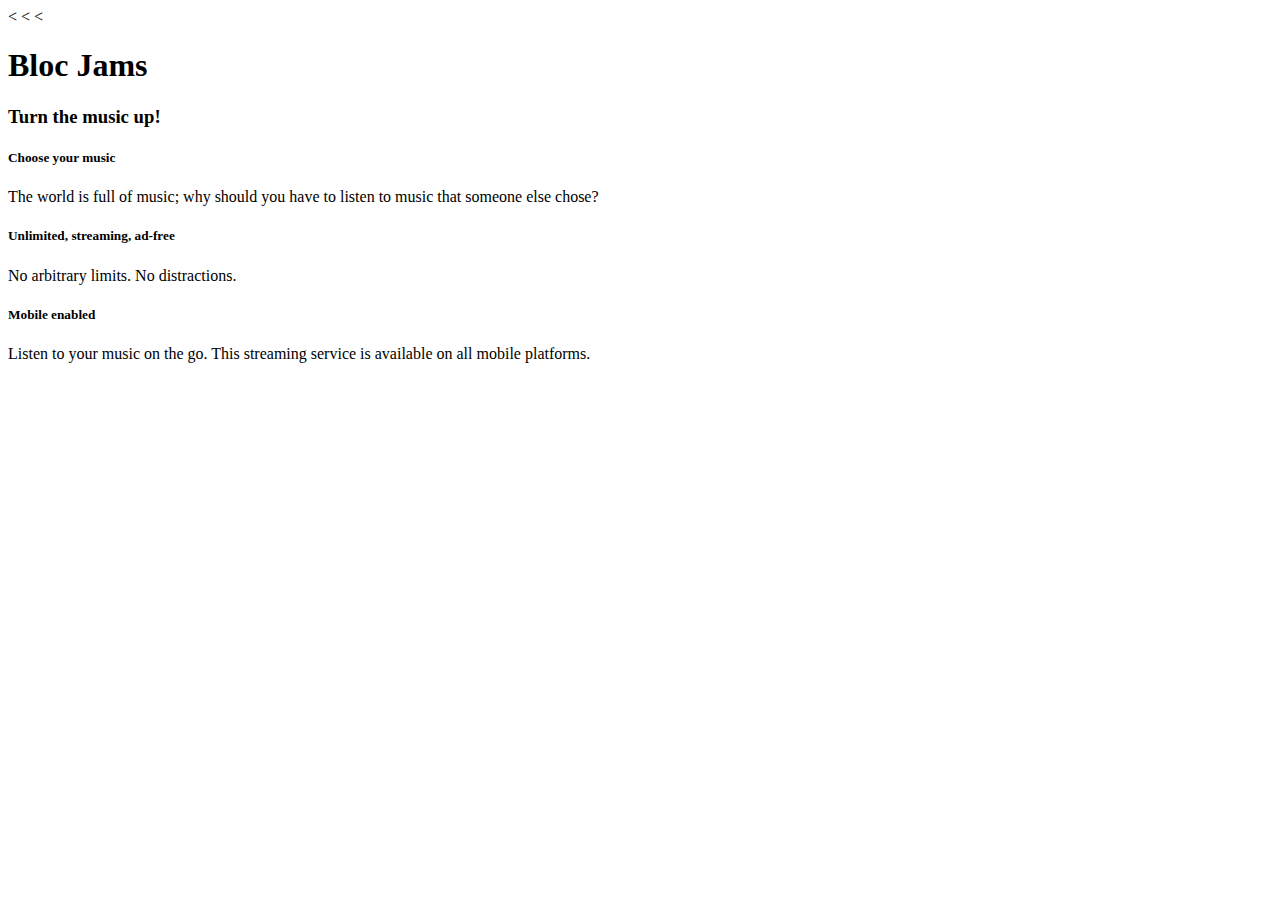
==== index.html @ c48eb19d "first commit" ====
<!DOCTYPE html>
<<html>
	<<head>
		<title>Bloc Jams</title>
	</head>
	<<body>
		<div> <!-- navigation bar -->
			
		</div>
		<div> <!--hero content -->
			<h1>Bloc Jams</h1>
			<h3>Turn the music up!</h3>
		</div>
		<div> <!-- selling points -->
			<div>
				<h5>Choose your music</h5>
				<p>The world is full of music; why should you have to listen to music that someone else chose?</p>
			</div>
			<div>
				<h5>Unlimited, streaming, ad-free</h5>
				<p>No arbitrary limits. No distractions.</p>
			</div>
			<div>
				<h5>Mobile enabled</h5>
				<p>Listen to your music on the go. This streaming service is available on all mobile platforms.</p>
			</div>
		</div>
	</body>
</html>
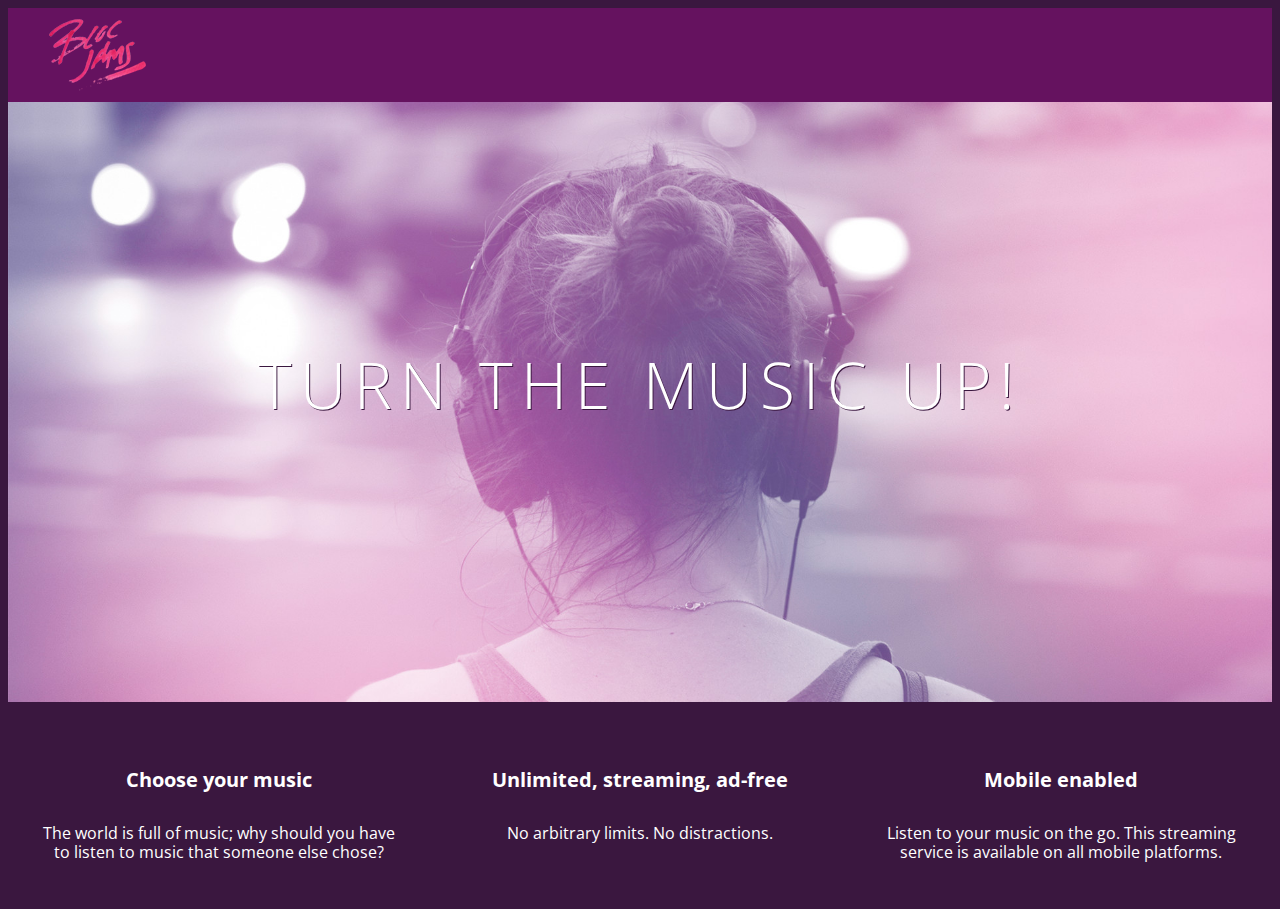
==== commit ad8cc7f8: "checkpoint 7" ====
--- a/index.html
+++ b/index.html
@@ -1,29 +1,35 @@
 <!DOCTYPE html>
-<<html>
-	<<head>
+<html>
+	<head>
 		<title>Bloc Jams</title>
+		<link rel="stylesheet" type="text/css" href="http://fonts.googleapis.com/css?family=Open+Sans:400,800,600,700,300">
+		<link rel="stylesheet" type="text/css" href="http://code.ionicframework.com/ionicons/2.0.1/css/ionicons.min.css">
+		<link rel="stylesheet" type="text/css" href="styles/normalize.css">
+		<link rel="stylesheet" type="text/css" href="styles/main.css">
 	</head>
-	<<body>
-		<div> <!-- navigation bar -->
-			
-		</div>
-		<div> <!--hero content -->
-			<h1>Bloc Jams</h1>
-			<h3>Turn the music up!</h3>
-		</div>
-		<div> <!-- selling points -->
-			<div>
-				<h5>Choose your music</h5>
-				<p>The world is full of music; why should you have to listen to music that someone else chose?</p>
+	<body class="landing">
+		<nav class="navbar"> <!-- navigation bar -->
+			<img src="assets/images/bloc_jams_logo.png" alt="bloc jams logo" class="logo">
+		</nav>
+		<section class="hero-content"> <!--hero content -->
+			<h1 class="hero-title">Turn the music up!</h1>
+		</section>
+		<section class="selling-points"> <!-- selling points -->
+			<div class="point">
+				<span class="ion-music-note"></span>
+				<h5 class="point-title">Choose your music</h5>
+				<p class="point-description">The world is full of music; why should you have to listen to music that someone else chose?</p>
 			</div>
-			<div>
-				<h5>Unlimited, streaming, ad-free</h5>
-				<p>No arbitrary limits. No distractions.</p>
+			<div class="point">
+				<span class="ion-radio-waves"></span>
+				<h5 class="point-title">Unlimited, streaming, ad-free</h5>
+				<p class="point-description">No arbitrary limits. No distractions.</p>
 			</div>
-			<div>
-				<h5>Mobile enabled</h5>
-				<p>Listen to your music on the go. This streaming service is available on all mobile platforms.</p>
+			<div class="point">
+				<span class="ion-iphone"></span>
+				<h5 class="point-title">Mobile enabled</h5>
+				<p class="point-description">Listen to your music on the go. This streaming service is available on all mobile platforms.</p>
 			</div>
-		</div>
+		</section>
 	</body>
 </html>--- a/styles/main.css
+++ b/styles/main.css
@@ -0,0 +1,72 @@
+html {
+	height: 100%; /* makes sure our HTML takes up 100% of the browser window */
+	font-size: 100%;
+}
+ 
+ body {
+	font-family: 'Open Sans'; /* sets our font to the "Open Sans" typeface */
+	color: white;             /* sets the text color to white */
+	min-height: 100%;         /* says the height of the body must be, at minimum, 100% of the window */
+}
+ 
+ body.landing {
+	background-color: rgb(58,23,63); /* sets the background color to an RGB value (see below) */
+ }
+ .navbar {
+	padding: 0.5rem;
+	background-color: rgb(101,18,95);
+ }
+ .navbar .logo {
+	position: relative; /* positioning will be explained in a resource */
+	left: 2rem;
+ }
+.hero-content {
+	position: relative; /* positioning will be explained in a resource */
+	min-height: 600px;  /* hero content element must be _at least_ 600 pixels */
+	background-image: url(../assets/images/bloc_jams_bg.jpg);
+	background-repeat: no-repeat;
+	background-position: center center;
+	background-size: cover;
+}
+.hero-content .hero-title {
+	position: absolute;             /* positioning will be explained in a resource */
+	top: 40%;                       /* positioning will be explained in a resource */
+	-webkit-transform: translateY(-50%);
+	-moz-transform: translateY(-50%);
+	-ms-transform: translateY(-50%);
+	transform: translateY(-50%);
+	width: 100%;                    /* makes sure the title inhabits the full width of its container */
+	text-align: center;             /* aligns text in the horizontal center of the element */
+	font-size: 4rem;                /* specifies the size of the font in root em units */
+	font-weight: 300;               /* makes the font thinner or lighter weight */
+	text-transform: uppercase;      /* transforms the text to be all uppercase lettering */
+	letter-spacing: 0.5rem;         /* puts 0.5 root ems worth of space between each letter */
+	text-shadow: 1px 1px 0px rgb(58,23,63); /* creates a shadow underneath the text for readability over the image */
+}
+.selling-points {
+	position: relative;
+	display: table;
+	width: 100%;
+	-webkit-box-sizing: border-box;
+	-moz-box-sizing: border-box;
+	box-sizing: border-box; /* we'll explain this in a resource */
+ }
+ 
+ .point {
+	display: table-cell;
+	position: relative;
+	width: 33.3%;
+	padding: 2rem;
+	text-align: center;
+ }
+ 
+ .point .point-title {
+	font-size: 1.25rem;
+ }
+ 
+ .ion-music-note,
+ .ion-radio-waves,
+ .ion-iphone {
+	color: rgb(233,50,117);
+	font-size: 5rem;
+ }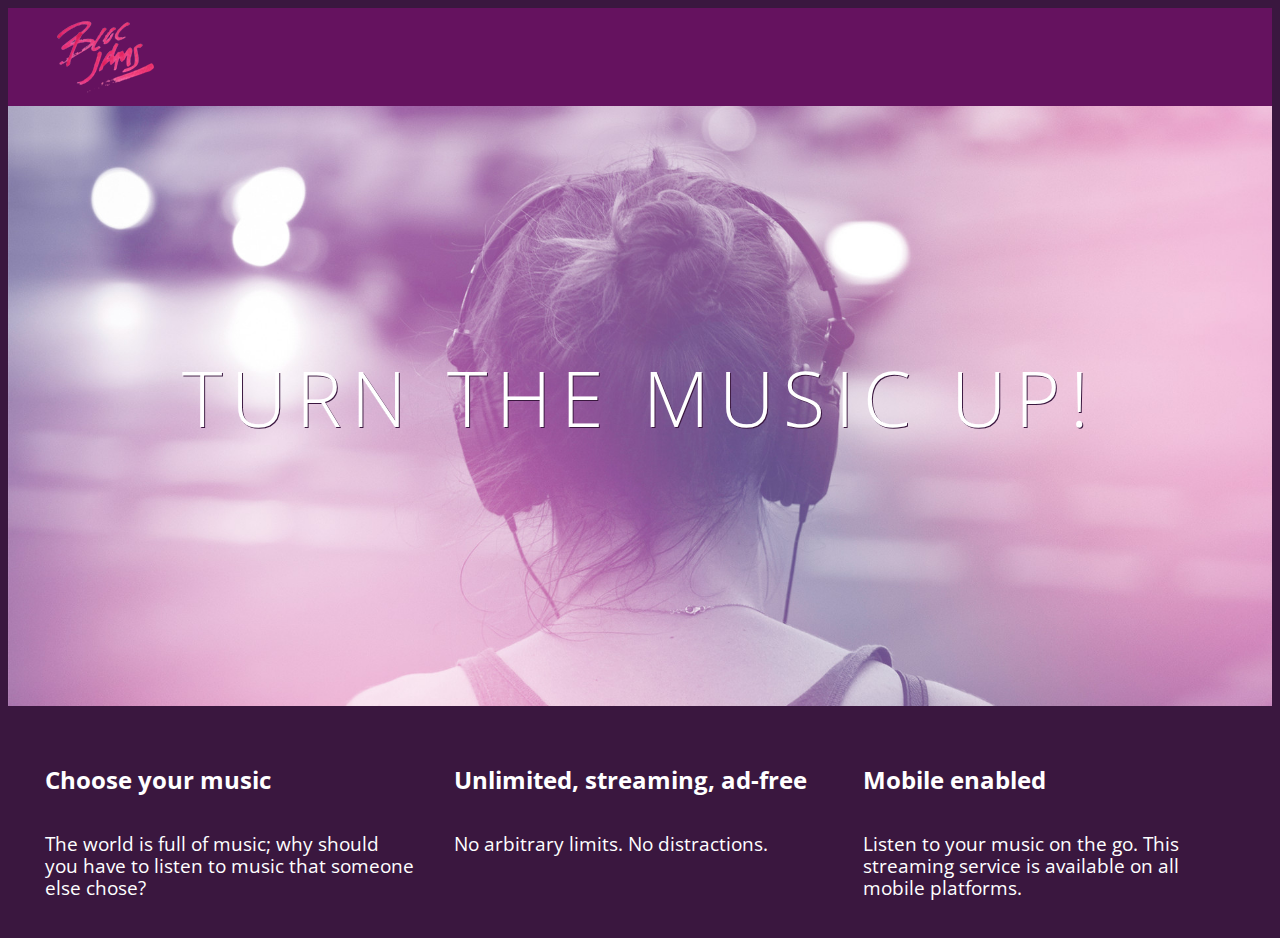
==== commit 708d53eb: "Checkpoint finished" ====
--- a/index.html
+++ b/index.html
@@ -2,10 +2,12 @@
 <html>
 	<head>
 		<title>Bloc Jams</title>
+		<meta name="viewport" content="width=device-width, initial-scale=1">
 		<link rel="stylesheet" type="text/css" href="http://fonts.googleapis.com/css?family=Open+Sans:400,800,600,700,300">
 		<link rel="stylesheet" type="text/css" href="http://code.ionicframework.com/ionicons/2.0.1/css/ionicons.min.css">
 		<link rel="stylesheet" type="text/css" href="styles/normalize.css">
 		<link rel="stylesheet" type="text/css" href="styles/main.css">
+		<link rel="stylesheet" type="text/css" href="styles/landing.css">
 	</head>
 	<body class="landing">
 		<nav class="navbar"> <!-- navigation bar -->
@@ -14,18 +16,18 @@
 		<section class="hero-content"> <!--hero content -->
 			<h1 class="hero-title">Turn the music up!</h1>
 		</section>
-		<section class="selling-points"> <!-- selling points -->
-			<div class="point">
+		<section class="selling-points container"> <!-- selling points -->
+			<div class="point column third">
 				<span class="ion-music-note"></span>
 				<h5 class="point-title">Choose your music</h5>
 				<p class="point-description">The world is full of music; why should you have to listen to music that someone else chose?</p>
 			</div>
-			<div class="point">
+			<div class="point column third">
 				<span class="ion-radio-waves"></span>
 				<h5 class="point-title">Unlimited, streaming, ad-free</h5>
 				<p class="point-description">No arbitrary limits. No distractions.</p>
 			</div>
-			<div class="point">
+			<div class="point column third">
 				<span class="ion-iphone"></span>
 				<h5 class="point-title">Mobile enabled</h5>
 				<p class="point-description">Listen to your music on the go. This streaming service is available on all mobile platforms.</p>
--- a/styles/main.css
+++ b/styles/main.css
@@ -1,72 +1,53 @@
+*, *:before, *:after {
+	-moz-box-sizing: border-box;
+	-webkit-box-sizing: border-box;
+	box-sizing: border-box;
+}
+
 html {
 	height: 100%; /* makes sure our HTML takes up 100% of the browser window */
 	font-size: 100%;
 }
- 
  body {
 	font-family: 'Open Sans'; /* sets our font to the "Open Sans" typeface */
 	color: white;             /* sets the text color to white */
 	min-height: 100%;         /* says the height of the body must be, at minimum, 100% of the window */
 }
- 
- body.landing {
-	background-color: rgb(58,23,63); /* sets the background color to an RGB value (see below) */
- }
- .navbar {
+.container {
+	margin: 0 auto;
+	max-width: 64rem;
+}
+
+.navbar {
 	padding: 0.5rem;
 	background-color: rgb(101,18,95);
- }
- .navbar .logo {
+}
+.navbar .logo {
 	position: relative; /* positioning will be explained in a resource */
 	left: 2rem;
- }
-.hero-content {
-	position: relative; /* positioning will be explained in a resource */
-	min-height: 600px;  /* hero content element must be _at least_ 600 pixels */
-	background-image: url(../assets/images/bloc_jams_bg.jpg);
-	background-repeat: no-repeat;
-	background-position: center center;
-	background-size: cover;
 }
-.hero-content .hero-title {
-	position: absolute;             /* positioning will be explained in a resource */
-	top: 40%;                       /* positioning will be explained in a resource */
-	-webkit-transform: translateY(-50%);
-	-moz-transform: translateY(-50%);
-	-ms-transform: translateY(-50%);
-	transform: translateY(-50%);
-	width: 100%;                    /* makes sure the title inhabits the full width of its container */
-	text-align: center;             /* aligns text in the horizontal center of the element */
-	font-size: 4rem;                /* specifies the size of the font in root em units */
-	font-weight: 300;               /* makes the font thinner or lighter weight */
-	text-transform: uppercase;      /* transforms the text to be all uppercase lettering */
-	letter-spacing: 0.5rem;         /* puts 0.5 root ems worth of space between each letter */
-	text-shadow: 1px 1px 0px rgb(58,23,63); /* creates a shadow underneath the text for readability over the image */
+
+/* Medium and small screens (640px) */
+@media (min-width: 640px) {
+	html { font-size: 112%; }
+	
+	.column {
+		float: left;
+		padding-left: 1rem;
+		padding-right: 1rem;
+		
+	}
+
+	.column.full { width: 100%; }
+	.column.two-thirds { width: 66.7%; }
+	.column.half { width: 50%; }
+	.column.third { width: 33.3%; }
+	.column.fourth { width: 25%; }
+	.column.flow-opposite { float: right; }  
 }
-.selling-points {
-	position: relative;
-	display: table;
-	width: 100%;
-	-webkit-box-sizing: border-box;
-	-moz-box-sizing: border-box;
-	box-sizing: border-box; /* we'll explain this in a resource */
- }
- 
- .point {
-	display: table-cell;
-	position: relative;
-	width: 33.3%;
-	padding: 2rem;
-	text-align: center;
- }
- 
- .point .point-title {
-	font-size: 1.25rem;
- }
- 
- .ion-music-note,
- .ion-radio-waves,
- .ion-iphone {
-	color: rgb(233,50,117);
-	font-size: 5rem;
- }+
+/* Large screens (1024px) */
+@media (min-width: 1024px) {
+	html { font-size: 120%; }
+}
+
--- a/styles/landing.css
+++ b/styles/landing.css
@@ -0,0 +1,50 @@
+body.landing {
+	background-color: rgb(58,23,63); /* sets the background color to an RGB value (see below) */
+ }
+
+.hero-content {
+	position: relative; /* positioning will be explained in a resource */
+	min-height: 600px;  /* hero content element must be _at least_ 600 pixels */
+	background-image: url(../assets/images/bloc_jams_bg.jpg);
+	background-repeat: no-repeat;
+	background-position: center center;
+	background-size: cover;
+}
+.hero-content .hero-title {
+	position: absolute;             /* positioning will be explained in a resource */
+	top: 40%;                       /* positioning will be explained in a resource */
+	-webkit-transform: translateY(-50%);
+	-moz-transform: translateY(-50%);
+	-ms-transform: translateY(-50%);
+	transform: translateY(-50%);
+	width: 100%;                    /* makes sure the title inhabits the full width of its container */
+	text-align: center;             /* aligns text in the horizontal center of the element */
+	font-size: 4rem;                /* specifies the size of the font in root em units */
+	font-weight: 300;               /* makes the font thinner or lighter weight */
+	text-transform: uppercase;      /* transforms the text to be all uppercase lettering */
+	letter-spacing: 0.5rem;         /* puts 0.5 root ems worth of space between each letter */
+	text-shadow: 1px 1px 0px rgb(58,23,63); /* creates a shadow underneath the text for readability over the image */
+}
+.selling-points {
+	position: relative;
+	/*-moz-box-sizing: border-box;
+	-webkit-box-sizing: border-box;
+	box-sizing: border-box;*/
+ }
+ 
+ .point {
+	position: relative;
+	padding: 1rem;
+	text-aign: center;
+ }
+ 
+ .point .point-title {
+	font-size: 1.25rem;
+ }
+ 
+ .ion-music-note,
+ .ion-radio-waves,
+ .ion-iphone {
+	color: rgb(233,50,117);
+	font-size: 5rem;
+ }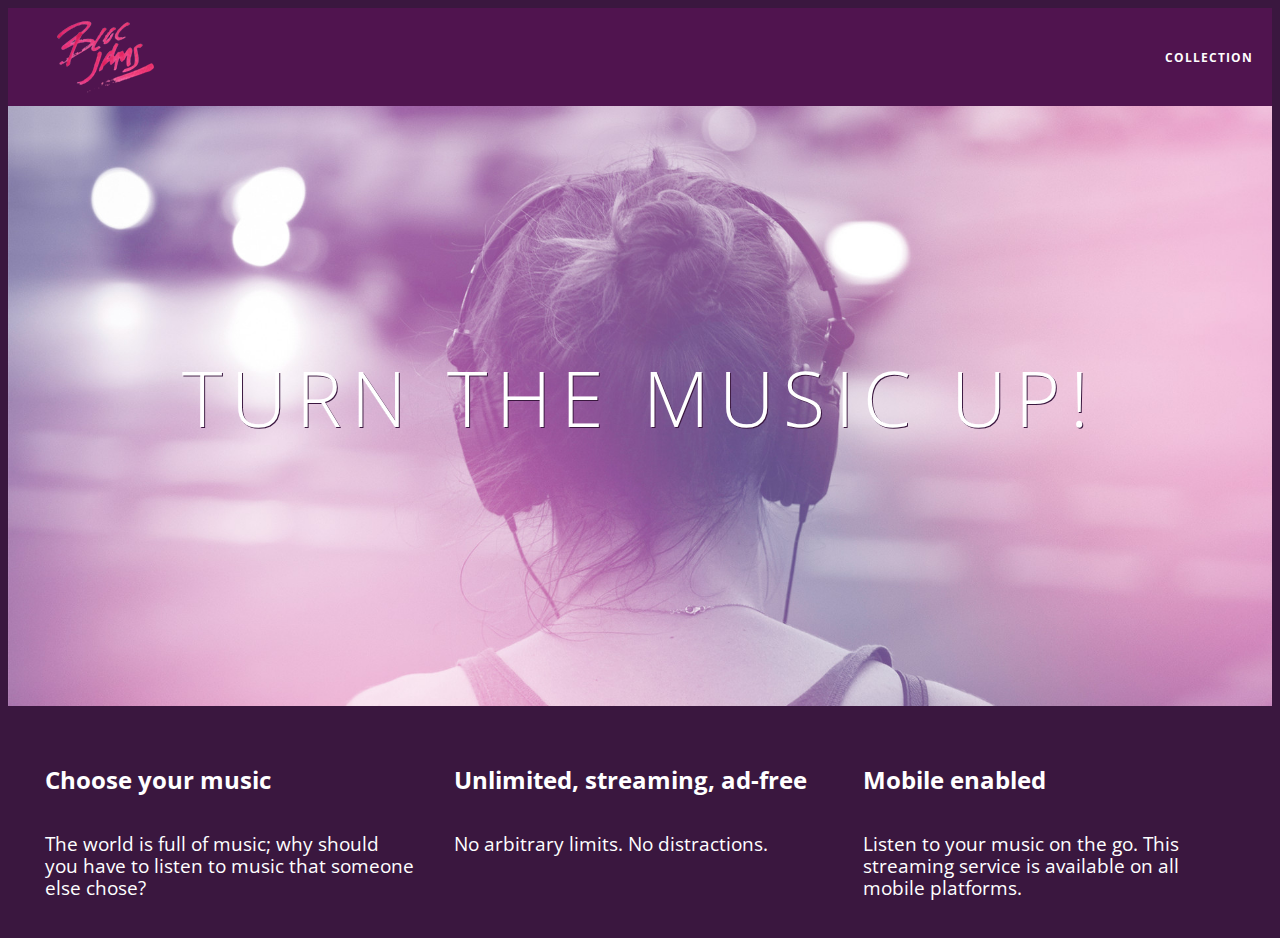
==== commit 0ec253e3: "checkpoint 9 finished" ====
--- a/index.html
+++ b/index.html
@@ -11,12 +11,17 @@
 	</head>
 	<body class="landing">
 		<nav class="navbar"> <!-- navigation bar -->
-			<img src="assets/images/bloc_jams_logo.png" alt="bloc jams logo" class="logo">
+			<a href="index.html" class="logo">
+				<img src="assets/images/bloc_jams_logo.png" alt="bloc jams logo">
+			</a>
+			<div class="links-container">
+				<a href="collection.html" class="navbar-link">collection</a>
+			</div>
 		</nav>
-		<section class="hero-content"> <!--hero content -->
+		<section class="hero-content clearfix"> <!--hero content -->
 			<h1 class="hero-title">Turn the music up!</h1>
 		</section>
-		<section class="selling-points container"> <!-- selling points -->
+		<section class="selling-points container clearfix"> <!-- selling points -->
 			<div class="point column third">
 				<span class="ion-music-note"></span>
 				<h5 class="point-title">Choose your music</h5>
--- a/styles/main.css
+++ b/styles/main.css
@@ -19,12 +19,50 @@
 }
 
 .navbar {
+	position: relative;
 	padding: 0.5rem;
-	background-color: rgb(101,18,95);
+	/* #1 */
+	background-color: rgba(101,18,95,0.5);
+	/* #2 */
+	z-index: 1;
 }
 .navbar .logo {
 	position: relative; /* positioning will be explained in a resource */
 	left: 2rem;
+	cursor: pointer;  /* produces the finger-pointer icon when you hover over the logo */
+}
+.navbar .links-container {
+	display: table;
+	position: absolute;
+	top: 0;
+	right: 0;
+	height: 100px;
+	color: white;
+	/* #3 */
+	text-decoration: none;
+ }
+ 
+.links-container .navbar-link {
+	display: table-cell;
+	position: relative;
+	height: 100%;
+	padding-left: 1rem;
+	padding-right: 1rem;
+	/* #4 */
+	vertical-align: middle;
+	color: white;
+	font-size: 0.625rem;
+	letter-spacing: 0.05rem;
+	font-weight: 700;
+	text-transform: uppercase;
+	/* #3 */
+	text-decoration: none;
+	cursor: pointer;
+}
+
+	/* #5 */
+.links-container .navbar-link:hover {
+	color: rgb(233,50,117);
 }
 
 /* Medium and small screens (640px) */
@@ -51,3 +89,13 @@
 	html { font-size: 120%; }
 }
 
+/* Clearfix */
+.clearfix::before,
+.clearfix::after {
+   content: " ";
+   display: table;
+}
+
+.clearfix::after {
+   clear: both;
+}